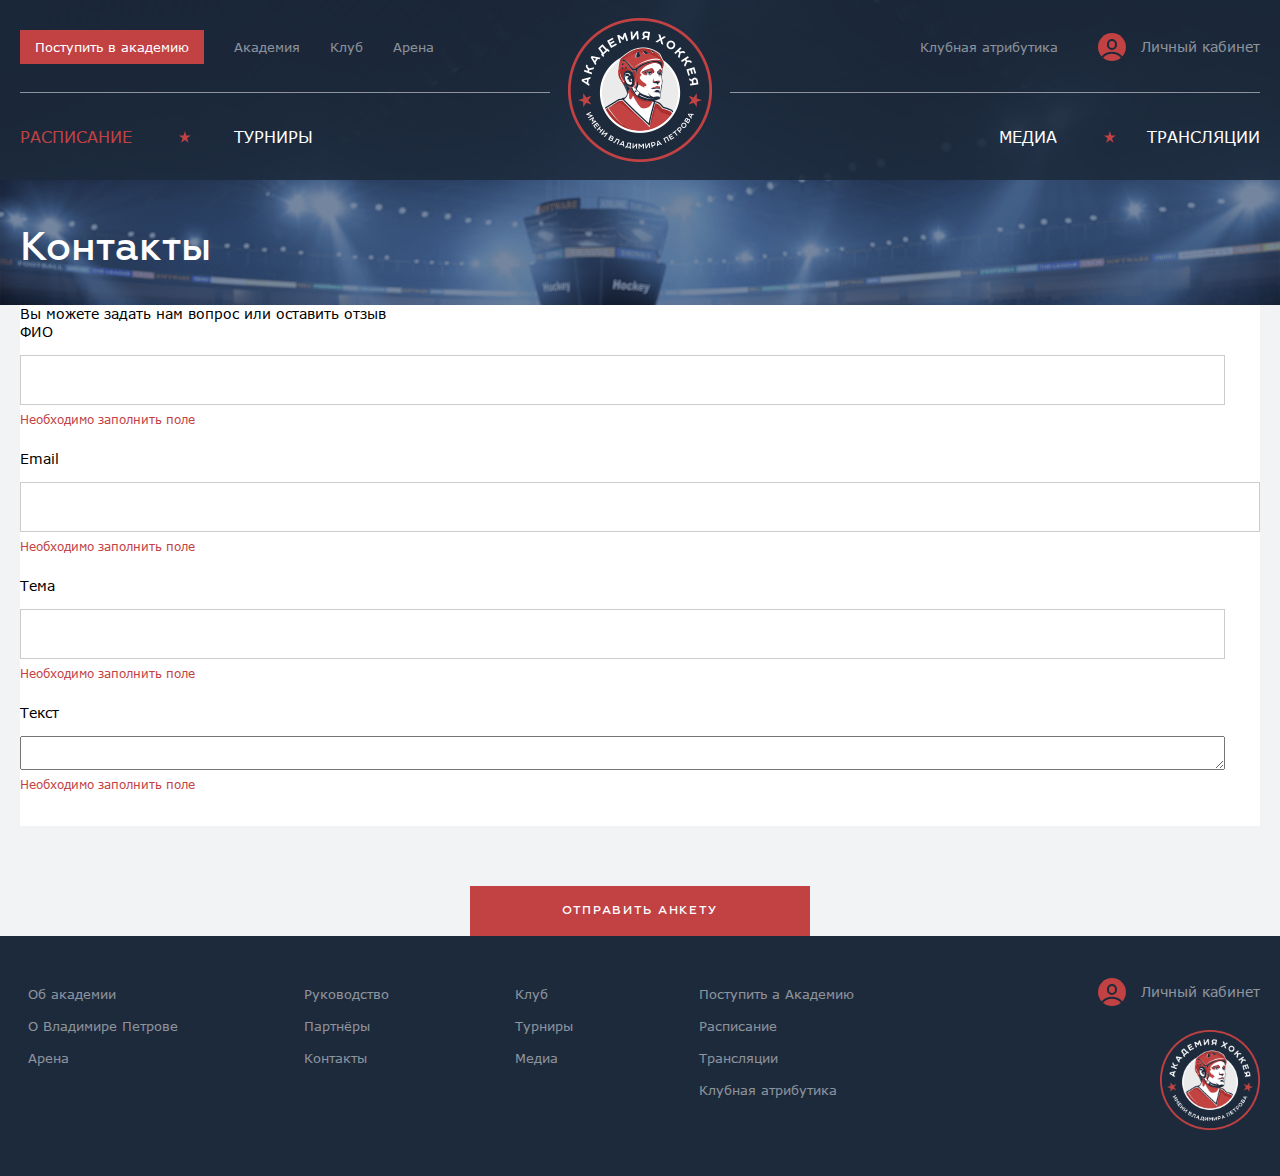
==== contacts.html @ c7e01fb5 "Контакты" ====
<!DOCTYPE html>
<html lang="ru">
<head>
    <meta charset="utf-8">
    <title>Хоккейная академия им. Владимира Петрова</title>
    <meta name="viewport" content="width=device-width,initial-scale=1">
    <link href="css/normalize.css" rel="stylesheet">
    <link href="css/style.css" rel="stylesheet">
    <link href="css/tiny-slider.min.css" rel="stylesheet">
</head>
<body>
    <main class="main">
        <svg class="svg-sprite visually-hidden">
            <clipPath id="clip-path"><circle cx="14" cy="14.04" r="14" fill="none"/></clipPath>
            <symbol id="news-date" xmlns="http://www.w3.org/2000/svg">
                <path fill="#c24244" d="M0 79V0h52v79l-26-8z"/>
            </symbol>
            <symbol id="star" xmlns="http://www.w3.org/2000/svg" viewBox="0 0 14.25 13.75">
                <path d="M7.05.81L5.59 5.37 1 5.3l3.68 2.86-1.48 4.55 3.74-2.78 3.68 2.88-1.38-4.59L13 5.45H8.41z" fill="#c24244" fill-rule="evenodd"/>
            </symbol>
            <symbol id="login" xmlns="http://www.w3.org/2000/svg" viewBox="0 0 28.04 28.04">
                <defs><clipPath id="clip-path"><circle cx="14" cy="14.04" r="14" fill="none"/></clipPath></defs><circle cx="14" cy="14.04" r="14" fill="#c24244"/><g clip-path="url(#clip-path)"><rect fill="none" stroke="#1d2a3c" stroke-miterlimit="10" stroke-width="2px" x="10" y="7.04" width="8" height="9" rx="4" ry="4"/><circle fill="none" stroke="#1d2a3c" stroke-miterlimit="10" stroke-width="2px" cx="14" cy="33.04" r="13.17"/></g>
            </symbol>
            <symbol id="arrow-horizontal" xmlns="http://www.w3.org/2000/svg" viewBox="0 0 21.64 11.02">
                <polygon points="20.17 11 10.82 2.83 1.48 11 0.17 9.49 10.82 0.17 21.48 9.49 20.17 11"/>
            </symbol>
            <symbol id="arrow" xmlns="http://www.w3.org/2000/svg">
                <path d="M24.99 47.485L3.76 24.877 24.978 2.261 23.552 0 .009 24.877 22.84 49z"/>
            </symbol>
            <symbol id="promo-calendar-icon" xmlns="http://www.w3.org/2000/svg">
                <path fill="#c24244" d="M0 0h505v114.79L252.333 151 0 114.79z"/><path fill="#c24244" d="M90 69h326v87.631L252.892 180 90 156.63z"/>
            </symbol>
        </svg>
        <header class="header">
            <div class="container header__container">
                <div class="header__top">
                    <nav class="subnavigation-wrapper">
                        <ul class="subnavigation">
                            <li class="subnavigation__item subnavigation__item--button">
                                <a class="subnavigation__link" href="#">Поступить в академию</a>
                            </li>
                            <li class="subnavigation__item subnavigation__item--active">
                                <a class="subnavigation__link" href="#">Академия</a>
                            </li>
                            <li class="subnavigation__item">
                                <a class="subnavigation__link" href="#">Клуб</a>
                            </li>
                            <li class="subnavigation__item">
                                <a class="subnavigation__link" href="#">Арена</a>
                            </li>
                            <li class="subnavigation__item">
                                <a class="subnavigation__link" href="#">Клубная атрибутика</a>
                            </li>
                        </ul>
                    </nav>
                    <a class="login" href="#">
                        <svg class="login__icon" width="28" height="28"><use xlink:href="img/sprite.svg#login"></use></svg>
                        Личный кабинет
                    </a>
                </div>
                <a class="logo header__logo" href="#">
                    <img src="img/logo.png" width="144" height="144">
                </a>
                <nav class="navigation">
                    <ul class="navigation__list">
                        <li class="navigation__item navigation__item--active">
                            <a class="navigation__link" href="#">Расписание</a>
                            <svg class="navigation__icon" width="14" height="14"><use xlink:href="img/sprite.svg#star"></use></svg>
                        </li>
                        <li class="navigation__item">
                            <a class="navigation__link" href="#">Турниры</a>
                        </li>
                        <li class="navigation__item">
                            <a class="navigation__link" href="#">Медиа</a>
                            <svg class="navigation__icon" width="14" height="14"><use xlink:href="img/sprite.svg#star"></use></svg>
                        </li>
                        <li class="navigation__item">
                            <a class="navigation__link" href="#">Трансляции</a>
                        </li>
                    </ul>
                </nav>
            </div>
        </header>
        <div class="main-container">
            <h1 class="page-title container">Контакты</h1>
            <section class="feedback-form gray-background">
                <div class="container">
                    <form class="feedback-form__form" action="" method="">
                        <div class="feedback-form__block white-background">
                            <p class="">Вы можете задать нам вопрос или оставить отзыв</p>
                            <div class="start-form__group">
                                <label class="start-form__label">
                                    <span class="start-form__text">ФИО</span>
                                    <input type="text" class="start-form__input">
                                </label>
                                <p class="start-form__help">Необходимо заполнить поле</p>
                            </div>
                            <div class="start-form__group">
                                <label class="start-form__label">
                                    <span class="start-form__text">Email</span>
                                    <input type="text" class="start-form__input">
                                </label>
                                <p class="start-form__help">Необходимо заполнить поле</p>
                            </div>
                            <div class="start-form__group">
                                <label class="start-form__label">
                                    <span class="start-form__text">Тема</span>
                                    <input type="text" class="start-form__input">
                                </label>
                                <p class="start-form__help">Необходимо заполнить поле</p>
                            </div>
                            <div class="start-form__group">
                                <label class="start-form__label">
                                    <span class="start-form__text">Текст</span>
                                    <textarea class="start-form__textarea"></textarea>
                                </label>
                                <p class="start-form__help">Необходимо заполнить поле</p>
                            </div>
                        </div>
                        <button class="button" type="submit">Отправить анкету</button>
                    </form>
                </div>
            </section>
        </div>
        <footer class="footer">
            <div class="container footer__container">
                <nav class="footer__navigation">
                    <ul class="footer__navigation-list">
                        <li class="footer__navigation-item">
                            <a class="footer__navigation-link" href="#">Об академии</a>
                        </li>
                        <li class="footer__navigation-item">
                            <a class="footer__navigation-link" href="#">О Владимире Петрове</a>
                        </li>
                        <li class="footer__navigation-item">
                            <a class="footer__navigation-link" href="#">Арена</a>
                        </li>
                    </ul>
                    <ul class="footer__navigation-list">
                        <li class="footer__navigation-item">
                            <a class="footer__navigation-link" href="#">Руководство</a>
                        </li>
                        <li class="footer__navigation-item">
                            <a class="footer__navigation-link" href="#">Партнёры</a>
                        </li>
                        <li class="footer__navigation-item">
                            <a class="footer__navigation-link" href="#">Контакты</a>
                        </li>
                    </ul>
                    <ul class="footer__navigation-list">
                        <li class="footer__navigation-item">
                            <a class="footer__navigation-link" href="#">Клуб</a>
                        </li>
                        <li class="footer__navigation-item">
                            <a class="footer__navigation-link" href="#">Турниры</a>
                        </li>
                        <li class="footer__navigation-item">
                            <a class="footer__navigation-link" href="#">Медиа</a>
                        </li>
                    </ul>
                    <ul class="footer__navigation-list">
                        <li class="footer__navigation-item">
                            <a class="footer__navigation-link" href="#">Поступить а Академию</a>
                        </li>
                        <li class="footer__navigation-item">
                            <a class="footer__navigation-link" href="#">Расписание</a>
                        </li>
                        <li class="footer__navigation-item">
                            <a class="footer__navigation-link" href="#">Трансляции</a>
                        </li>
                        <li class="footer__navigation-item">
                            <a class="footer__navigation-link" href="#">Клубная атрибутика</a>
                        </li>
                    </ul>
                </nav>
                <div class="footer__aside">
                    <a class="login footer__login" href="#">
                        <svg class="login__icon" width="28" height="28"><use xlink:href="img/sprite.svg#login"></use></svg>
                        Личный кабинет
                    </a>
                    <a class="logo footer__logo" href="#">
                        <img src="img/logo.png" width="100" height="100">
                    </a>
                </div>
            </div>
        </footer>
    </main>
    <script src="plugins/jquery-3.4.1.min.js"></script>
    <script src="plugins/tiny-slider.min.js"></script>
    <script src="js/tiny-slider.js"></script>
</body>
</html>
---- css/style.css ----
@font-face {
  font-family: "Verdana";
  font-weight: 400;
  font-style: normal;
  font-display: swap;
  src: local('Verdana Regular'), local('Verdana-Regular'),
  url("../fonts/Verdana.woff2") format("woff2"),
  url("../fonts/Verdana.woff") format("woff"),
  url("../fonts/Verdana.ttf") format("ttf");
}

@font-face {
  font-family: "Verdana";
  font-weight: 700;
  font-style: normal;
  font-display: swap;
  src: local('Verdana Bold'), local('Verdana-Bold'),
  url("../fonts/Verdana-Bold.woff2") format("woff2"),
  url("../fonts/Verdana-Bold.woff2") format("woff"),
  url("../fonts/Verdana-Bold.ttf") format("ttf");
}

@font-face {
  font-family: "Geometria";
  font-weight: 400;
  font-style: normal;
  font-display: swap;
  src: local('Geometria Regular'), local('Geometria-Regular'),
  url("../fonts/Geometria.woff2") format("woff2"),
  url("../fonts/Geometria.woff2") format("woff"),
  url("../fonts/Geometria.ttf") format("ttf");
}

@font-face {
  font-family: "Geometria";
  font-weight: 500;
  font-style: normal;
  font-display: swap;
  src: local('Geometria Medium'), local('Geometria-Medium'),
  url("../fonts/Geometria-Medium.woff2") format("woff2"),
  url("../fonts/Geometria-Medium.woff2") format("woff"),
  url("../fonts/Geometria-Medium.ttf") format("ttf");
}

html {
  box-sizing: border-box;
}

*,
*::before,
*::after {
  box-sizing: inherit;
  -webkit-backface-visibility: hidden;
  -moz-backface-visibility: hidden;
  backface-visibility: hidden;
  margin: 0;
  padding: 0;
}

:root {
  /*css - переменные*/
  --white: #ffffff;
  --white-opacity: 255, 255, 255;
  --black: #000000;
  --black-opacity: 0, 0, 0;
  --main: #1d2a3c;
  --main-opacity: 29,42,60;
  --red: #c24244;
  --red-opacity: 194,66,68;
  --gray: #f2f3f5;
  --gray-opacity: 242, 242, 242;
}
/* применение var(--color-blue); */

.visually-hidden:not(:focus):not(active) {
  position: absolute;
  width: 1px;
  height: 1px;
  margin: -1px;
  border: 0;
  padding: 0;
  white-space: nowrap;
  clip-path: inset(100%);
  clip: rect(0 0 0 0);
  overflow: hidden;
}

.main {
  font-family: "Verdana", "Arial", sans-serif;
  font-size: 14px;
  line-height: 18px;
  color: var(--black);
  font-style: normal;
  font-weight: 400;
  background-color: var(--gray);
  min-width: 1270px;
  display: flex;
  flex-direction: column;
  height: 100%;
  min-height: 100vh;
}

.main-container {
  margin-top: -180px;
  position: relative;
  padding: 180px 0 0 0;
  background:  rgba(var(--main-opacity), 0.7) url("../img/main-background.png") no-repeat;
  background-size: cover;
  background-position: center -130px;
  background-attachment: fixed;
  background-blend-mode: overlay;
}

a {
  text-decoration: none;
  color: #000000;
  outline: none;
}

img {
  max-width: 100%;
}

.container {
  margin: 0 auto;
  width: 1270px;
  padding: 0 15px;
}

.container--padding {
  padding: 90px 15px 80px 15px;
}

.container--padding-sm {
  padding: 50px 15px 80px 15px;
}

.page-title {
  padding: 45px 15px 35px 15px;
  font-family: "Geometria", "Arial", sans-serif;
  font-weight: 500;
  font-size: 40px;
  line-height: 45px;
  color: var(--white);
}

.button {
  font-family: "Geometria", "Arial", sans-serif;
  font-weight: 500;
  letter-spacing: 1.68px;
  width: 340px;
  height: 50px;
  background-color: var(--red);
  color: var(--white);
  font-size: 12px;
  text-transform: uppercase;
  display: flex;
  align-items: center;
  justify-content: center;
  margin: 60px auto 0 auto;
  border: none;
}

.subtitle {
  font-family: "Geometria", "Arial", sans-serif;
  font-weight: 500;
  font-size: 28px;
  line-height: 30px;
  letter-spacing: 4px;
  color: var(--red);
  margin: 0 0 60px 0;
  text-transform: uppercase;
}

.white-background {
  background-color: var(--white);
}

.gray-background {
  background-color: var(--gray);
}

.tabs__top .subtitle {
  margin: 0;
}

.subtitle--light {
  color: var(--white);
}

.tabs__top {
  display: flex;
  justify-content: space-between;
  align-items: center;
  margin: 0 0 40px 0;
}

.tabs__navigation {
  list-style: none;
  display: flex;
}

.tabs__item:not(:last-child) {
  margin: 0 25px 0 0;
}

.tabs__link {
  display: flex;
  align-items: center;
  padding: 0 20px;
  height: 42px;
  font-family: "Geometria", "Arial", sans-serif;
  font-weight: 500;
  font-size: 12px;
  letter-spacing: 1.7px;
  text-transform: uppercase;
}

.tabs__item--active .tabs__link {
  color: var(--red);
  border: 2px solid var(--red);
}

.tabs--gray .tabs__item {
  flex-grow: 1;
}

.tabs--gray .tabs__link {
  height: 60px;
  text-align: center;
  justify-content: center;
  color: var(--white);
}

.tabs--gray .tabs__item:not(:last-child) {
  margin: 0;
}

.tabs--gray .tabs__item--active .tabs__link {
  border: none;
  background-color: var(--gray);
  color: var(--red);
}

.header {
  position: relative;
  height: 180px;
  width: 100%;
  background-color: rgba(var(--main-opacity), 0.9);
  z-index: 1;
}

.header__container {
  height: 100%;
  display: flex;
  flex-direction: column;
  justify-content: space-around;
}

.header__top {
  display: flex;
  align-items: center;
}

.login {
  flex-shrink: 0;
}

.subnavigation,
.navigation__list {
  list-style: none;
  display: flex;
  flex-wrap: wrap;
}

.subnavigation-wrapper {
  flex-grow: 1;
}

.subnavigation {
  font-size: 13px;
}

.subnavigation__link {
  display: block;
  padding: 8px 15px;
  color: rgb(var(--white-opacity), 0.5);
}

.subnavigation__item:last-child {
  margin: 0 0 0 auto;
}

.subnavigation__item--button .subnavigation__link {
  background-color: var(--red);
  color: var(--white);
}

.subnavigation__item--button {
  margin: 0 15px 0 0;
}

.login {
  margin: 0 0 0 25px;
  color: rgb(var(--white-opacity), 0.5);
  display: flex;
  align-items: center;
}

.login__icon {
  margin: 0 15px 0 0;
}

.navigation__item {
  position: relative;
}

.navigation__item:not(:last-child) {
  margin: 0 12px 0 0;
}

.navigation__icon {
  position: absolute;
  right: -15px;
  top: 50%;
  margin-top: -7px;
}

.navigation__link {
  font-family: "Verdana", "Arial", sans-serif;
  display: block;
  color: var(--white);
  font-size: 16px;
  text-transform: uppercase;
  padding: 5px 45px;
}

.navigation__item--active .navigation__link {
  color: var(--red);
}

.navigation__item:first-child .navigation__link {
  padding: 5px 45px 5px 0;
}

.navigation__item:last-child .navigation__link {
  padding: 5px 0 5px 45px;
}

.navigation__item:nth-last-child(2) {
  margin: 0 0 0 auto;
}

.navigation__item:last-child .navigation__link {
  margin: 0 0 0 auto;
}

.logo {
  display: block;
}

.header__logo {
  position: absolute;
  top: 50%;
  margin-top: -72px;
  left: 50%;
  margin-left: -72px;
}

.header__logo:before,
.header__logo:after {
  content: '';
  position: absolute;
  display: block;
  width: 530px;
  height: 1px;
  background-color: rgba(var(--white-opacity), 0.5);
  top: 50%;
}

.header__logo:before {
  left: 162px;
}

.header__logo:after {
  right: 162px;
}

.footer {
  margin: auto 0 0 0;
  background-color: var(--main);
  padding: 42px 0;
}

.footer__container {
  display: flex;
  justify-content: space-between;
}

.footer__navigation {
  display: flex;
}

.footer__navigation-list {
  list-style: none;
  margin: 0 110px 0 0;
}

.footer__navigation-link {
  font-size: 13px;
  line-height: 16px;
  display: block;
  padding: 8px;
  color: rgba(var(--white-opacity), 0.5);
}

.footer__aside {
  display: flex;
  flex-direction: column;
  align-items: flex-end;
}

.footer__login {
  margin: 0 0 24px 0;
}

.promo {
  padding: 66px 0 110px 0;
}

.promo__title {
  font-family: "Geometria", "Arial", sans-serif;
  font-weight: 500;
  margin: 0 0 60px 0;
  text-align: center;
  font-size: 50px;
  line-height: 55px;
  color: var(--white);
}

.promo__wrapper {
  display: flex;
  justify-content: space-between;
  height: 568px;
}

.promo-calendar {
  width: 505px;
  height: 100%;
  position: relative;
}

.promo-calendar__list {
  display: flex;
  height: 568px;
}

.promo-calendar__item {
  font-family: "Geometria", "Arial", sans-serif;
  font-weight: 500;
  flex-shrink: 0;
  width: 505px;
  height: 100%;
  background-color: var(--white);
  border-bottom: 8px solid var(--red);
  position: relative;
  display: flex !important;
  flex-direction: column;
  align-items: center;
}

.promo-calendar__arrow {
  width: 40px;
  height: 100%;
  display: flex;
  align-items: center;
  justify-content: center;
  position: absolute;
  cursor: pointer;
  z-index: 2;
}

.promo-calendar__arrow--left {
  left: 0;
}

.promo-calendar__arrow--right {
  right: 0;
}

.promo-calendar__arrow--right .promo-calendar__icon {
  transform: scale(-1, 1);
}

.promo-calendar__icon {
  fill: rgba(var(--black-opacity), 0.1);
  transition: 0.2s;
}

.promo-calendar__arrow:hover .promo-calendar__icon {
  fill: var(--red);
  transition: 0.2s;
}

.promo-calendar__icon-top {
  position: absolute;
  top: 0;
}

.promo-calendar__title {
  display: flex;
  align-items: center;
  justify-content: center;
  background-color: var(--red);
  color: var(--white);
  text-transform: uppercase;
  font-size: 20px;
  line-height: 24px;
  position: relative;
  z-index: 2;
  height: 110px;
  padding: 10px 50px;
  text-align: center;
}

.promo-calendar__subtitle {
  font-size: 13px;
  color: var(--white);
  position: relative;
  z-index: 2;
  text-transform: uppercase;
  height: 68px;
  display: flex;
  align-items: center;
  justify-content: center;
  text-align: center;
}

.promo-calendar__subtitle:after {
  content: '';
  position: absolute;
  width: 80px;
  height: 3px;
  background-color: var(--main);
  top: 0;
  left: 50%;
  margin-left: -40px;
}

.promo-calendar__main {
  display: flex;
  margin: 60px auto 20px auto;
  position: relative;
}

.promo-calendar__main:after {
  content: '';
  position: absolute;
  width: 1px;
  height: 190px;
  transform: skewX(-20deg);
  background-color: rgba(var(--black-opacity), 0.1);
  top: 50%;
  margin-top: -105px;
  left: 50%;
}

.promo-calendar__date {
  font-size: 12px;
  margin: 0 0 10px 0;
}

.promo-calendar__middle {
  color: var(--main);
  background-color: var(--white);
  height: 90px;
  width: 140px;
  flex-shrink: 0;
  display: flex;
  flex-direction: column;
  align-items: center;
  justify-content: center;
  z-index: 2;
  margin: 30px 0 0 0;
}

.promo-calendar__middle-main {
  font-size: 36px;
  line-height: 40px;
}

.promo-calendar__team {
  width: 165px;
  flex-shrink: 0;
  display: flex;
  flex-direction: column;
  align-items: center;
}

.promo-calendar__team-name {
  font-size: 15px;
  line-height: 20px;
  text-transform: uppercase;
  text-align: center;
  padding: 20px 0 0 0;
}

.promo-calendar__place {
  margin: auto 0 0 0;
  font-size: 13px;
  position: relative;
  height: 80px;
  display: flex;
  align-items: center;
  justify-content: center;
  text-transform: uppercase;
  color: var(--main);
}

.promo-calendar__place:after {
  content: '';
  position: absolute;
  width: 80px;
  height: 3px;
  background-color: var(--main);
  top: 0;
  left: 50%;
  margin-left: -40px;
}

.news-slider {
  width: 718px;
  height: 568px;
  background-color: var(--white);
  overflow: hidden;
}

.news-slider__list {
  list-style: none;
}

.news-slider__link {
  display: flex;
}

.news-slider__picture {
  flex-shrink: 0;
  position: relative;
}

.news-slider__img {
  display: block;
  filter: brightness(90%);
}

.news-slider__date {
  position: absolute;
  top: 0;
  right: 20px;
  color: var(--white);
  font-size: 10px;
  line-height: 12px;
  display: flex;
  justify-content: center;
}

.news-slider__date-text {
  position: absolute;
  top: 0;
  padding: 10px 0 0 0;
  display: flex;
  flex-direction: column;
  align-items: center;
  width: 100%;
}

.news-slider__number {
  font-size: 17px;
  line-height: 18px;
}

.news-slider__month {
  position: relative;
  padding: 0 0 10px 0;
  width: 100%;
  text-align: center;
}

.news-slider__month:after {
  content: '';
  position: absolute;
  bottom: 3px;
  width: 24px;
  left: 50%;
  margin-left: -12px;
  height: 1px;
  background-color: var(--main);
}

.news-slider__year {
  text-align: center;
  line-height: 15px;
}

.news-slider__content {
  margin: 0 40px;
  padding: 30px 0;
  position: relative;
}

.news-slider__content:after {
  content: '';
  position: absolute;
  bottom: 0;
  width: 100%;
  height: 2px;
  background-color: var(--main);
}

.news-slider__title {
  font-family: "Geometria", "Arial", sans-serif;
  font-weight: 500;
  font-size: 18px;
  margin: 0 0 20px 0;
}

.news-slider__description {
  font-size: 12px;
  line-height: 18px;
}

/* Баннер */

.banner {
  padding: 50px 15px 0 15px;
}

.banner__img {
  display: block;
}

/* Социальные сети */

.socials {
  background:  url("../img/backgrounds/back-2.jpg");
  background-size: cover;
}

.socials__list {
  list-style: none;
  display: flex;
  justify-content: space-between;
}

.socials__item {
  width: 400px;
  height: 508px;
  background-color: var(--white);
}

/* Партнёры */

.partners__list {
  list-style: none;
  display: flex;
}

.partners__item {
  display: flex !important;
  justify-content: center;
}

.partners__img {
  display: block;
}

/* Календарь игр на главной */

.calendar {
  border-top: 1px solid rgba(var(--main-opacity), 0.45);
}

.calendar__item,
.calendar__main,
.calendar__team {
  display: flex;
}

.calendar__item {
  font-family: "Geometria", "Arial", sans-serif;
  font-weight: 500;
  height: 160px;
  align-items: center;
  border-bottom: 1px solid rgba(var(--main-opacity), 0.45);
}

.calendar__main {
  position: relative;
  width: 730px;
  flex-shrink: 0;
  justify-content: center;
  align-items: center;
}

.calendar__main:after {
  content: '';
  position: absolute;
  width: 1px;
  height: 120px;
  background-color: rgba(var(--main-opacity), 0.6);
  top: 50%;
  margin-top: -60px;
  right: 0;
}

.calendar__main:before {
  content: '';
  position: absolute;
  width: 1px;
  height: 160px;
  transform: skewX(-20deg);
  background-color: rgba(var(--black-opacity), 0.1);
  top: 50%;
  margin-top: -80px;
  left: 50%;
}

.calendar__team {
  align-items: center;
  flex-shrink: 0;
  width: calc((100% - 160px)/2);
}

.calendar__img {
  display: block;
  margin: 0 15px;
}

.calendar__team--left .calendar__img {
  order: 2;
}

.calendar__team-name {
  padding: 0 15px;
  font-size: 15px;
  line-height: 20px;
  text-transform: uppercase;
}

.calendar__team--left .calendar__team-name {
  text-align: right;
}

.calendar__score {
  height: 70px;
  width: 160px;
  display: flex;
  flex-direction: column;
  align-items: center;
  justify-content: center;
  position: relative;
  background-color: var(--white);
}

.calendar__date {
  font-size: 12px;
  line-height: 26px;
}

.calendar__score-main {
  font-size: 25px;
  line-height: 26px;
}

.calendar__sidebar {
  padding: 0 12px 0 52px;
}

.calendar__tournament,
.calendar__group,
.calendar__place {
  display: block;
}

.calendar__tournament {
  font-size: 15px;
  line-height: 20px;
  margin: 0 0 10px 0;
}

.calendar__place {
  position: relative;
  font-size: 15px;
  line-height: 25px;
  padding: 24px 0 0 0;
}

.calendar__group {
  font-size: 11px;
  letter-spacing: 1.32px;
  text-transform: uppercase;
  color: var(--red);
}

.calendar__place:after {
  content: '';
  position: absolute;
  top: 12px;
  left: 0;
  width: 30px;
  height: 2px;
  background-color: var(--main);
}

/* Таблицы */

.table {
  width: 100%;
  border-collapse: collapse;
  background-color: var(--white);
}

/* Расписание тренировок */

.schedule__head {
  background-color: var(--main);
  height: 48px;
}

.schedule__head .schedule__cell {
  font-size: 12px;
  font-weight: 400;
  color: var(--white);
  text-transform: uppercase;
  padding: 0 25px;
  text-align: left;
  width: calc(100%/8);
}

.schedule__content {
  position: relative;
  padding: 38px 0;
  border-bottom: 1px solid rgba(var(--main-opacity), 0.45);
}

.schedule__content:after {
  content: '';
  position: absolute;
  width: 100%;
  height: 1px;
  background-color: rgba(var(--main-opacity), 0.45);
  bottom: 37px;
}

.schedule__content__list {
  border-top: 1px solid rgba(var(--main-opacity), 0.45);
  border-bottom: 1px solid rgba(var(--main-opacity), 0.45);
}

.schedule__row {
  height: 90px;
  border-bottom: 1px solid rgba(var(--main-opacity), 0.45);
}

.schedule__row .schedule__cell {
  padding: 5px 25px;
  width: calc(100%/8);
}

.schedule__row .schedule__cell:not(:last-child) {
  border-right: 1px solid rgba(var(--black-opacity), 0.1);
}

.schedule__first {
  font-size: 16px;
  font-weight: 700;
  text-transform: uppercase;
}

.schedule__title {
  font-weight: 700;
  margin: 0 0 12px 0;
}

.schedule__arrow {
  width: 100%;
  height: 37px;
  display: flex;
  align-items: center;
  justify-content: center;
  position: absolute;
  cursor: pointer;
}

.schedule__arrow--up {
  top: 0;
}

.schedule__arrow--down {
  bottom: 0;
}

.schedule__arrow--down .schedule__icon {
  transform: rotate(180deg);
}

.schedule__icon {
  fill: var(--red);
}

/* Фильтры */

.filters {
  display: flex;
  list-style: none;
}

.filters__item {
  flex-shrink: 0;
}

.filters__item--short {
  width: 146px;
}

.filters__item--medium {
  width: 326px;
}

.dropdown {
  height: 42px;
  border: 2px solid var(--main);
  font-family: "Geometria", "Arial", sans-serif;
  font-weight: 500;
}

.filters__item:not(:last-child) .dropdown {
  border-right: 0;
}

.dropdown__title {
  display: flex;
  align-items: center;
  padding: 0 20px;
  position: relative;
  height: 100%;
}

.dropdown__title:after {
  content: "";
  position: absolute;
  border: 5px solid transparent;
  border-top: 5px solid var(--red);
  right: 20px;
  top: 50%;
  margin-top: -4px;
}

/* Статистика на главной */

.stats-block {
  padding: 90px 0 80px 0;
}

.stats-form {
  display: flex;
  justify-content: space-between;
  margin: 0 auto 37px auto;
}

.stats-form__group-radio {
  display: flex;
  align-items: center;
}

.stats-form__radio {
  display: none;
}

.stats-form__label {
  display: flex;
  align-items: center;
  height: 42px;
  font-family: "Geometria", "Arial", sans-serif;
  font-weight: 500;
  font-size: 12px;
  padding: 0 20px;
  margin: 0 25px 0 0;
  letter-spacing: 1.7px;
  text-transform: uppercase;
  border: 2px solid transparent;
  transition: 0.2s;
  cursor: pointer;
}

.stats-form__radio:checked + .stats-form__label {
  border: 2px solid var(--red);
  color: var(--red);
  transition: 0.2s;
}

.stats-slider {
  width: 1290px;
  padding: 0 15px;
  margin: 0 auto;
  position: relative;
}

.stats-slider__list {
  list-style: none;
  display: flex;
}

.stats-slider__item {
  margin: 0 10px;
  width: 296px;
}

.stats-slider__img {
  display: block;
}

.stats-slider__content {
  background-color: var(--main);
  font-family: "Geometria", "Arial", sans-serif;
  font-weight: 500;
}

.stats-slider__title {
  color: var(--white);
  font-size: 18px;
  line-height: 24px;
  height: 80px;
  display: flex;
  align-items: center;
  padding: 0 20px;
}

.stats-slider__bottom {
  display: flex;
  border-top: 1px solid rgba(var(--white-opacity), 0.1);
}

.stats-slider__block {
  width: 50%;
  flex-shrink: 0;
  padding: 20px;
  display: flex;
  justify-content: space-between;
  align-items: flex-start;
}

.stats-slider__block:first-child {
  border-right: 1px solid rgba(var(--white-opacity), 0.1);
}

.stats-slider__unit {
  font-size: 9px;
  line-height: 9px;
  letter-spacing: 0.72px;
  color: rgba(var(--white-opacity), 0.4);
  text-transform: uppercase;
  margin: 0 5px 0 0;
}

.stats-slider__value {
  font-size: 24px;
  color: var(--red);
}

.stats-slider__arrow {
  width: 50px;
  height: 100%;
  display: flex;
  align-items: center;
  justify-content: center;
  position: absolute;
  cursor: pointer;
}

.stats-slider__arrow--left {
  left: -50px;
}

.stats-slider__arrow--right {
  right: -50px;
}

.stats-slider__arrow--right .stats-slider__icon {
  transform: scale(-1, 1);
}

.stats-slider__icon {
  fill: var(--main);
}

/* Медиа на главной */

.index-media {
  background:  url("../img/backgrounds/back-1.jpg");
  background-size: cover;
}

/* Анкета для поступления */

.start-form__tabs {
  padding: 50px 0 0 0;
}

.start-form__wrapper {
  padding: 70px 0 140px 0;
  background-color: var(--gray);
}

.start-form__block {
  padding: 70px 80px 1px 80px;
  font-family: "Geometria", "Arial", sans-serif;
  font-weight: 500;
  font-size: 18px;
  line-height: 23px;
}

.start-form__block .subtitle {
  margin: 0 0 40px 0;
}

.start-form__section {
  margin: 0 0 70px 0;
}

.start-form__heading {
  font-size: 28px;
  line-height: 35px;
  color: var(--red);
  margin: 0 0 54px 0;
  font-weight: 500;
}

.start-form__docs {
  display: flex;
  justify-content: space-between;
}

.start-form__docs-wrapper {
  max-width: 490px;
  min-height: 85px;
}

.start-form__docs-wrapper:first-child {
  max-width: 440px;
}

.start-form__docs-unit {
  display: flex;
}

.start-form__docs-text {
  margin: 0 30px 0 0;
}

.start-form__upload-input {
  display: none;
}

.start-form__upload-text {
  display: flex;
  align-items: center;
  justify-content: center;
  width: 210px;
  height: 52px;
  background-color: var(--main);
  font-size: 12px;
  letter-spacing: 1.7px;
  color: var(--white);
  text-transform: uppercase;
  cursor: pointer;
}

.start-form__help {
  font-size: 12px;
  padding: 5px 0;
  color: var(--red);
}

.start-form__container {
  display: flex;
  flex-wrap: wrap;
}

.start-form__label {
  display: flex;
  flex-direction: column;
}

.start-form__group {
  min-width: 335px;
  margin: 0 35px 5px 0;
  min-height: 122px;
}

.start-form__group:nth-child(3n) {
  margin: 0 0 5px 0;
}

.start-form__group--full {
  width: 100%;
  margin: 0 0 5px 0;
}

.start-form__text {
  display: block;
  margin: 0 0 14px 0;
}

.start-form__input {
  width: 100%;
  height: 50px;
  border: 1px solid rgba(var(--black-opacity), 0.2);
  outline: none;
  padding: 0 20px;
}

.start-form__doc-wrapper {
  width: 100%;
}

.start-form__doc {
  display: flex;
  justify-content: space-between;
}

.start-form__doc-text {
  width: 565px;
}

.start-form__doc .start-form__upload-text {
  width: 340px;
}

/* Внутреннее меню */

.inner-menu {
  background-color: rgba(var(--main-opacity), 0.45);
  font-family: "Geometria", "Arial", sans-serif;
  font-weight: 500;
}

.inner-menu__list {
  list-style: none;
  display: flex;
}

.inner-menu__item {
  flex-grow: 1;
}

.inner-menu__link {
  display: flex;
  align-items: center;
  justify-content: center;
  height: 60px;
  color: var(--white);
  font-size: 12px;
  letter-spacing: 1.7px;
  text-transform: uppercase;
  padding: 0 20px;
  transition: 0.2s;
}

.inner-menu__item--active .inner-menu__link {
  color: var(--red);
  background-color: var(--white);
  transition: 0.2s;
}

/* Шапка турнира, команды */

.head__wrapper {
  display: flex;
  font-family: "Geometria", "Arial", sans-serif;
  font-weight: 500;
  color: var(--white);
  padding: 40px 15px;
}

.head__picture {
  flex-shrink: 0;
  background-color: var(--white);
  margin: 0 100px 0 0;
}

.head__picture,
.head__img {
  display: block;
  border-radius: 50%;
}

.head__title {
  max-width: 90%;
  display: block;
  margin: 0 0 36px 0;
  font-size: 40px;
  line-height: 45px;
  color: var(--white);
}

.head__dates {
  font-size: 18px;
  padding: 30px 0 0 0;
  position: relative;
}

.head__dates:before {
  content: '';
  position: absolute;
  top: 0;
  left: 0;
  width: 85px;
  height: 4px;
  background-color: var(--red);
}

/* Партнёры */

.list {
  list-style: none;
  display: flex;
  flex-wrap: wrap;
}

.list__item {
  margin: 0 20px 20px 0;
  border: 1px solid rgba(var(--black-opacity), 0.2);
  width: calc((100% - 60px)/4);
}

.list__item:nth-child(4n) {
  margin: 0 0 20px 0;
}

.list__link {
  display: flex;
  flex-direction: column;
  padding: 26px 26px 30px 26px;
}

.list__title {
  font-family: "Geometria", "Arial", sans-serif;
  font-weight: 500;
  font-size: 18px;
  line-height: 24px;
  text-align: center;
  padding: 30px 0 0 0;
  margin: 26px 0 0 0;
  border-top: 3px solid var(--red);
}
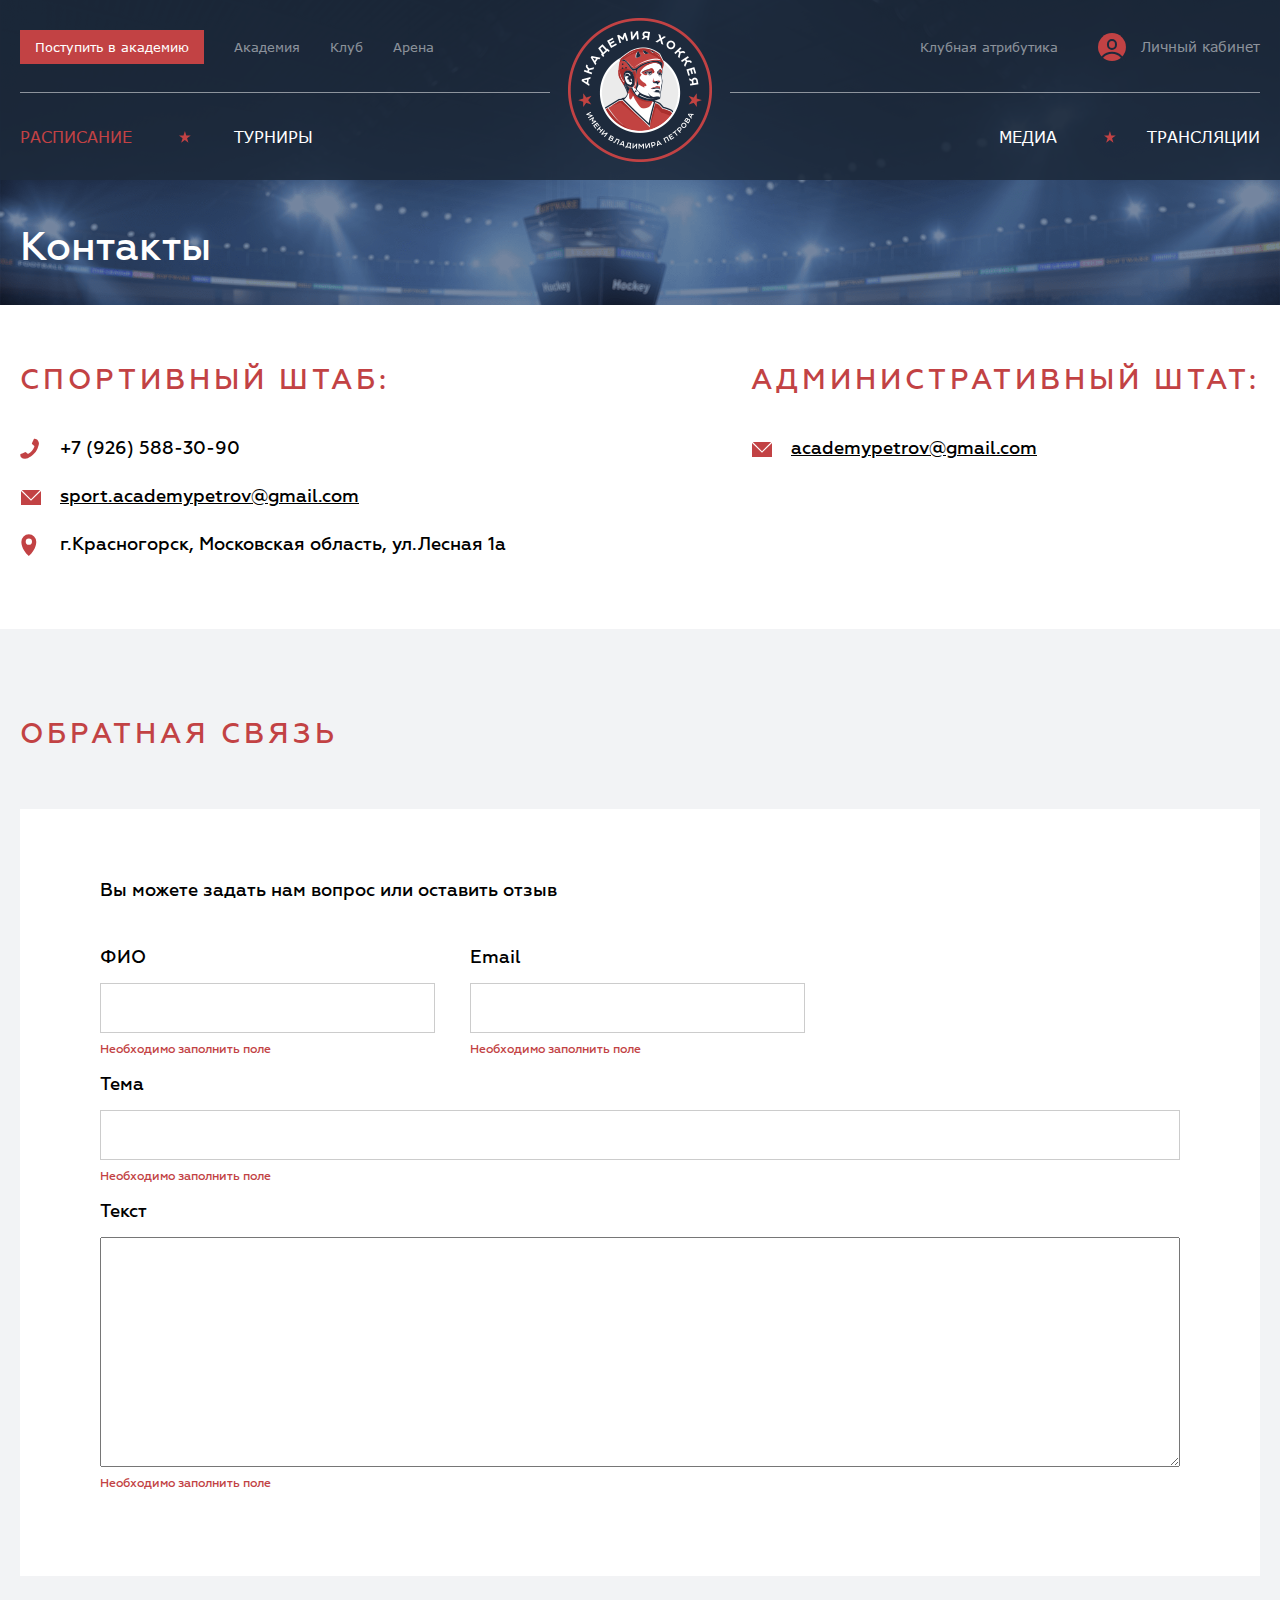
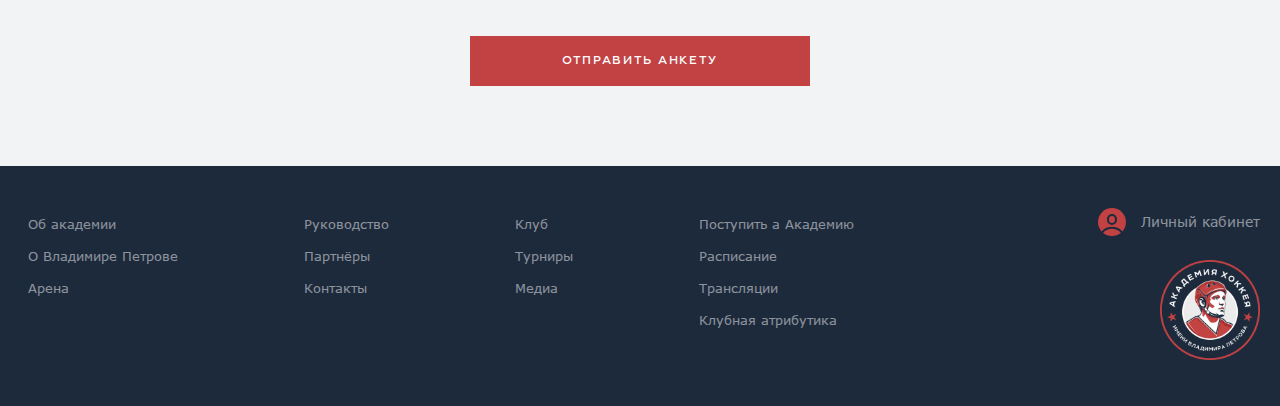
==== commit 7aa231eb: "Контакты" ====
--- a/contacts.html
+++ b/contacts.html
@@ -30,6 +30,15 @@
             <symbol id="promo-calendar-icon" xmlns="http://www.w3.org/2000/svg">
                 <path fill="#c24244" d="M0 0h505v114.79L252.333 151 0 114.79z"/><path fill="#c24244" d="M90 69h326v87.631L252.892 180 90 156.63z"/>
             </symbol>
+            <symbol id="mail" xmlns="http://www.w3.org/2000/svg" viewBox="0 0 22 17">
+                <path fill="#c24244" fill-rule="evenodd" d="M11 11.79L1 1.92V16h20V1.92l-10 9.87z"/><path fill="#c24244" fill-rule="evenodd" d="M20.14 1H1.84l9.15 9.15L20.14 1z"/>
+            </symbol>
+            <symbol id="address" xmlns="http://www.w3.org/2000/svg" viewBox="0 0 18 24">
+                <path d="M16.26 8.7a7.43 7.43 0 0 0-14.86 0S.88 16 8.83 23c7.95-7 7.43-14.3 7.43-14.3zm-7.43 3.14A3.14 3.14 0 1 1 12 8.7a3.15 3.15 0 0 1-3.17 3.14z" fill="#c24244"/>
+            </symbol>
+            <symbol id="phone" xmlns="http://www.w3.org/2000/svg" viewBox="0 0 20 21.88">
+                <path d="M14.13.79c-.21.12-.33.45-.57.94S12.12 4.66 12 5.11s-.24.78.25 1.11 1.55 1.28 1.88 1.57.37.57.12 1.07a13.44 13.44 0 0 1-2.43 4 14.84 14.84 0 0 1-3.4 2.75c-.49.28-.75 0-1-.22s-.57-.49-.85-.74a3.3 3.3 0 0 0-.82-.49.87.87 0 0 0-.86 0c-.25.12-2.66 1.11-3.64 1.52s-.94.82-.94 1.11a7.49 7.49 0 0 0 .08.82A2.78 2.78 0 0 0 1 19.07a5.45 5.45 0 0 0 4.08 1.72 9.46 9.46 0 0 0 5.07-2c.33-.25 5.44-3.42 7.4-8.44s1.31-5 1.23-5.93-1.18-2.93-2.32-3.34a3.94 3.94 0 0 0-2.33-.29zm0 0" fill="#c24244" fill-rule="evenodd" />
+            </symbol>
         </svg>
         <header class="header">
             <div class="container header__container">
@@ -83,38 +92,79 @@
         </header>
         <div class="main-container">
             <h1 class="page-title container">Контакты</h1>
+            <section class="contacts white-background">
+                <div class="container contacts__container">
+                    <div class="contacts__init">
+                        <h2 class="subtitle contacts__subtitle">Спортивный штаб:</h2>
+                        <ul class="contacts__list">
+                            <li class="contacts__item">
+                                <div class="contacts__icon">
+                                    <svg width="20" height="22"><use xlink:href="#phone"></use></svg>
+                                </div>
+                                <a href="tel:+7 (926) 588-30-90" class="contacts__telephone">+7 (926) 588-30-90</a>
+                            </li>
+                            <li class="contacts__item">
+                                <div class="contacts__icon">
+                                    <svg width="22" height="17"><use xlink:href="#mail"></use></svg>
+                                </div>
+                                <a href="mailto:sport.academypetrov@gmail.com" class="contacts__mail">sport.academypetrov@gmail.com</a>
+                            </li>
+                            <li class="contacts__item">
+                                <div class="contacts__icon">
+                                    <svg width="18" height="24"><use xlink:href="#address"></use></svg>
+                                </div>
+                                <p class="contacts__address">г.Красногорск, Московская область, ул.Лесная 1а</p>
+                            </li>
+                        </ul>
+                    </div>
+                    <div class="contacts__init">
+                        <h2 class="subtitle contacts__subtitle">Административный штат:</h2>
+                        <ul class="contacts__list">
+                            <li class="contacts__item">
+                                <div class="contacts__icon">
+                                    <svg width="22" height="17"><use xlink:href="#mail"></use></svg>
+                                </div>
+                                <a href="mailto:academypetrov@gmail.com" class="contacts__mail">academypetrov@gmail.com</a>
+                            </li>
+                        </ul>
+                    </div>
+                </div>
+            </section>
             <section class="feedback-form gray-background">
-                <div class="container">
-                    <form class="feedback-form__form" action="" method="">
-                        <div class="feedback-form__block white-background">
-                            <p class="">Вы можете задать нам вопрос или оставить отзыв</p>
-                            <div class="start-form__group">
-                                <label class="start-form__label">
-                                    <span class="start-form__text">ФИО</span>
-                                    <input type="text" class="start-form__input">
-                                </label>
-                                <p class="start-form__help">Необходимо заполнить поле</p>
-                            </div>
-                            <div class="start-form__group">
-                                <label class="start-form__label">
-                                    <span class="start-form__text">Email</span>
-                                    <input type="text" class="start-form__input">
-                                </label>
-                                <p class="start-form__help">Необходимо заполнить поле</p>
-                            </div>
-                            <div class="start-form__group">
-                                <label class="start-form__label">
-                                    <span class="start-form__text">Тема</span>
-                                    <input type="text" class="start-form__input">
-                                </label>
-                                <p class="start-form__help">Необходимо заполнить поле</p>
-                            </div>
-                            <div class="start-form__group">
-                                <label class="start-form__label">
-                                    <span class="start-form__text">Текст</span>
-                                    <textarea class="start-form__textarea"></textarea>
-                                </label>
-                                <p class="start-form__help">Необходимо заполнить поле</p>
+                <div class="container container--padding">
+                    <h2 class="subtitle">Обратная связь</h2>
+                    <form class="form" action="" method="">
+                        <div class="form__block white-background">
+                            <p class="form__info">Вы можете задать нам вопрос или оставить отзыв</p>
+                            <div class="form__container form__section">
+                                <div class="form__group">
+                                    <label class="form__label">
+                                        <span class="form__text">ФИО</span>
+                                        <input type="text" class="form__input">
+                                    </label>
+                                    <p class="form__help">Необходимо заполнить поле</p>
+                                </div>
+                                <div class="form__group">
+                                    <label class="form__label">
+                                        <span class="form__text">Email</span>
+                                        <input type="text" class="form__input">
+                                    </label>
+                                    <p class="form__help">Необходимо заполнить поле</p>
+                                </div>
+                                <div class="form__group form__group--full">
+                                    <label class="form__label">
+                                        <span class="form__text">Тема</span>
+                                        <input type="text" class="form__input">
+                                    </label>
+                                    <p class="form__help">Необходимо заполнить поле</p>
+                                </div>
+                                <div class="form__group form__group--full">
+                                    <label class="form__label">
+                                        <span class="form__text">Текст</span>
+                                        <textarea class="form__textarea" rows="11" cols="1"></textarea>
+                                    </label>
+                                    <p class="form__help">Необходимо заполнить поле</p>
+                                </div>
                             </div>
                         </div>
                         <button class="button" type="submit">Отправить анкету</button>
--- a/css/style.css
+++ b/css/style.css
@@ -1212,7 +1212,7 @@
   background-color: var(--gray);
 }
 
-.start-form__block {
+.form__block {
   padding: 70px 80px 1px 80px;
   font-family: "Geometria", "Arial", sans-serif;
   font-weight: 500;
@@ -1220,15 +1220,15 @@
   line-height: 23px;
 }
 
-.start-form__block .subtitle {
+.form__block .subtitle {
   margin: 0 0 40px 0;
 }
 
-.start-form__section {
+.form__section {
   margin: 0 0 70px 0;
 }
 
-.start-form__heading {
+.form__heading {
   font-size: 28px;
   line-height: 35px;
   color: var(--red);
@@ -1236,33 +1236,33 @@
   font-weight: 500;
 }
 
-.start-form__docs {
+.form__docs {
   display: flex;
   justify-content: space-between;
 }
 
-.start-form__docs-wrapper {
+.form__docs-wrapper {
   max-width: 490px;
   min-height: 85px;
 }
 
-.start-form__docs-wrapper:first-child {
+.form__docs-wrapper:first-child {
   max-width: 440px;
 }
 
-.start-form__docs-unit {
-  display: flex;
-}
-
-.start-form__docs-text {
+.form__docs-unit {
+  display: flex;
+}
+
+.form__docs-text {
   margin: 0 30px 0 0;
 }
 
-.start-form__upload-input {
+.form__upload-input {
   display: none;
 }
 
-.start-form__upload-text {
+.form__upload-text {
   display: flex;
   align-items: center;
   justify-content: center;
@@ -1276,43 +1276,43 @@
   cursor: pointer;
 }
 
-.start-form__help {
+.form__help {
   font-size: 12px;
   padding: 5px 0;
   color: var(--red);
 }
 
-.start-form__container {
+.form__container {
   display: flex;
   flex-wrap: wrap;
 }
 
-.start-form__label {
+.form__label {
   display: flex;
   flex-direction: column;
 }
 
-.start-form__group {
+.form__group {
   min-width: 335px;
   margin: 0 35px 5px 0;
   min-height: 122px;
 }
 
-.start-form__group:nth-child(3n) {
+.form__group:nth-of-type(3n) {
   margin: 0 0 5px 0;
 }
 
-.start-form__group--full {
+.form__group--full {
   width: 100%;
   margin: 0 0 5px 0;
 }
 
-.start-form__text {
+.form__text {
   display: block;
   margin: 0 0 14px 0;
 }
 
-.start-form__input {
+.form__input {
   width: 100%;
   height: 50px;
   border: 1px solid rgba(var(--black-opacity), 0.2);
@@ -1320,21 +1320,25 @@
   padding: 0 20px;
 }
 
-.start-form__doc-wrapper {
+.form__doc-wrapper {
   width: 100%;
 }
 
-.start-form__doc {
+.form__doc {
   display: flex;
   justify-content: space-between;
 }
 
-.start-form__doc-text {
+.form__doc-text {
   width: 565px;
 }
 
-.start-form__doc .start-form__upload-text {
+.form__doc .form__upload-text {
   width: 340px;
+}
+
+.form__info {
+  margin: 0 0 44px 0;
 }
 
 /* Внутреннее меню */
@@ -1455,15 +1459,53 @@
   border-top: 3px solid var(--red);
 }
 
-
-
-
-
-
-
-
-
-
-
-
-
+/* Контакты */
+
+.contacts__container {
+  display: flex;
+  justify-content: space-between;
+  padding: 60px 15px;
+}
+
+.contacts__list {
+  list-style: none;
+}
+
+.contacts__subtitle {
+  margin: 0 0 30px 0;
+}
+
+.contacts__list {
+  font-family: "Geometria", "Arial", sans-serif;
+  font-weight: 500;
+  font-size: 18px;
+  line-height: 48px;
+}
+
+.contacts__item {
+  display: flex;
+  align-items: center;
+}
+
+.contacts__mail {
+  text-decoration: underline;
+}
+
+.contacts__icon {
+  display: flex;
+  align-items: center;
+  width: 40px;
+}
+
+
+
+
+
+
+
+
+
+
+
+
+
